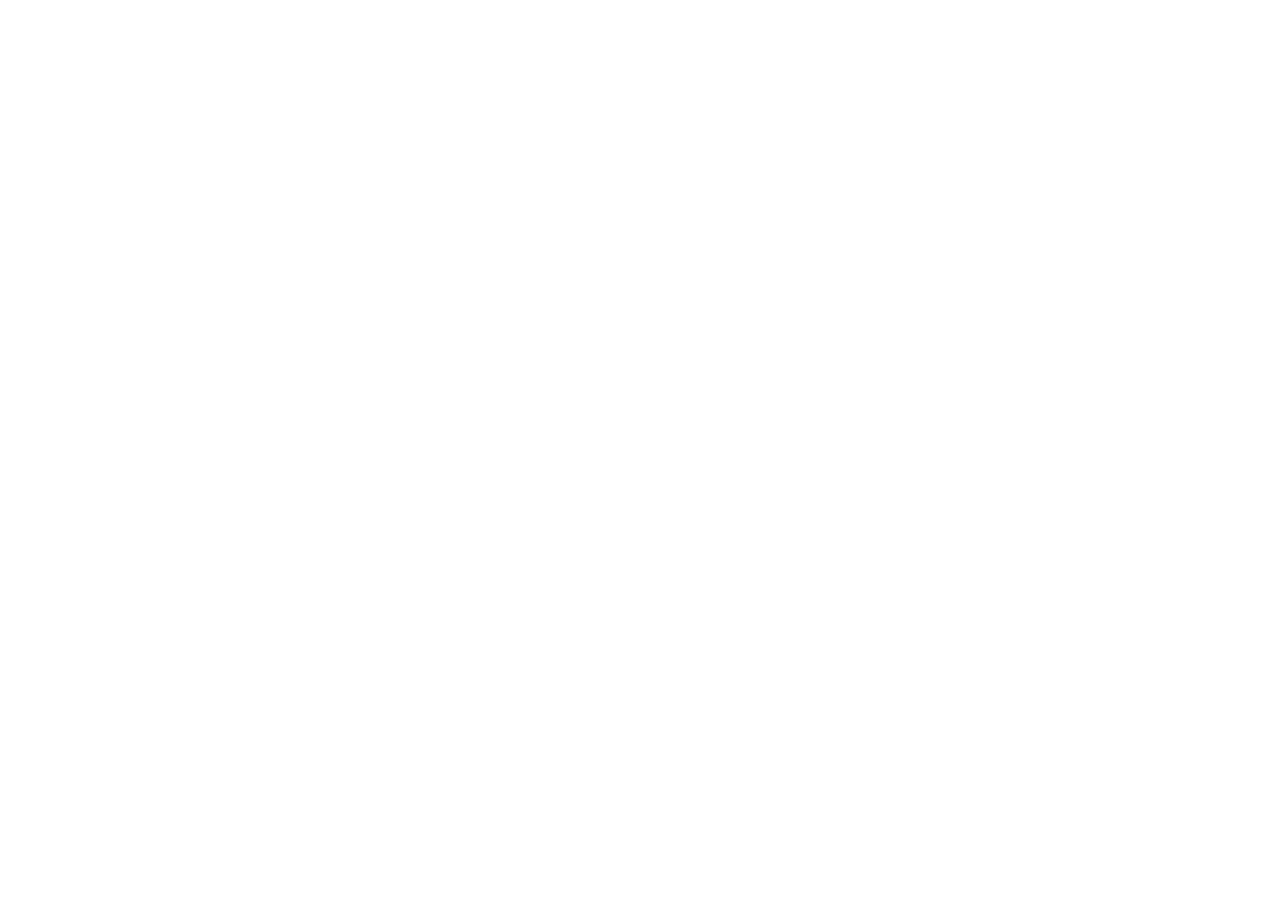
==== index.html @ 6642959c "Creando carpeta index.html" ====
<!DOCTYPE html>
<html lang="en">
<head>
    <meta charset="UTF-8">
    <meta http-equiv="X-UA-Compatible" content="IE=edge">
    <meta name="viewport" content="width=device-width, initial-scale=1.0">
    <title>Document</title>
</head>
<body>
    
</body>
</html>
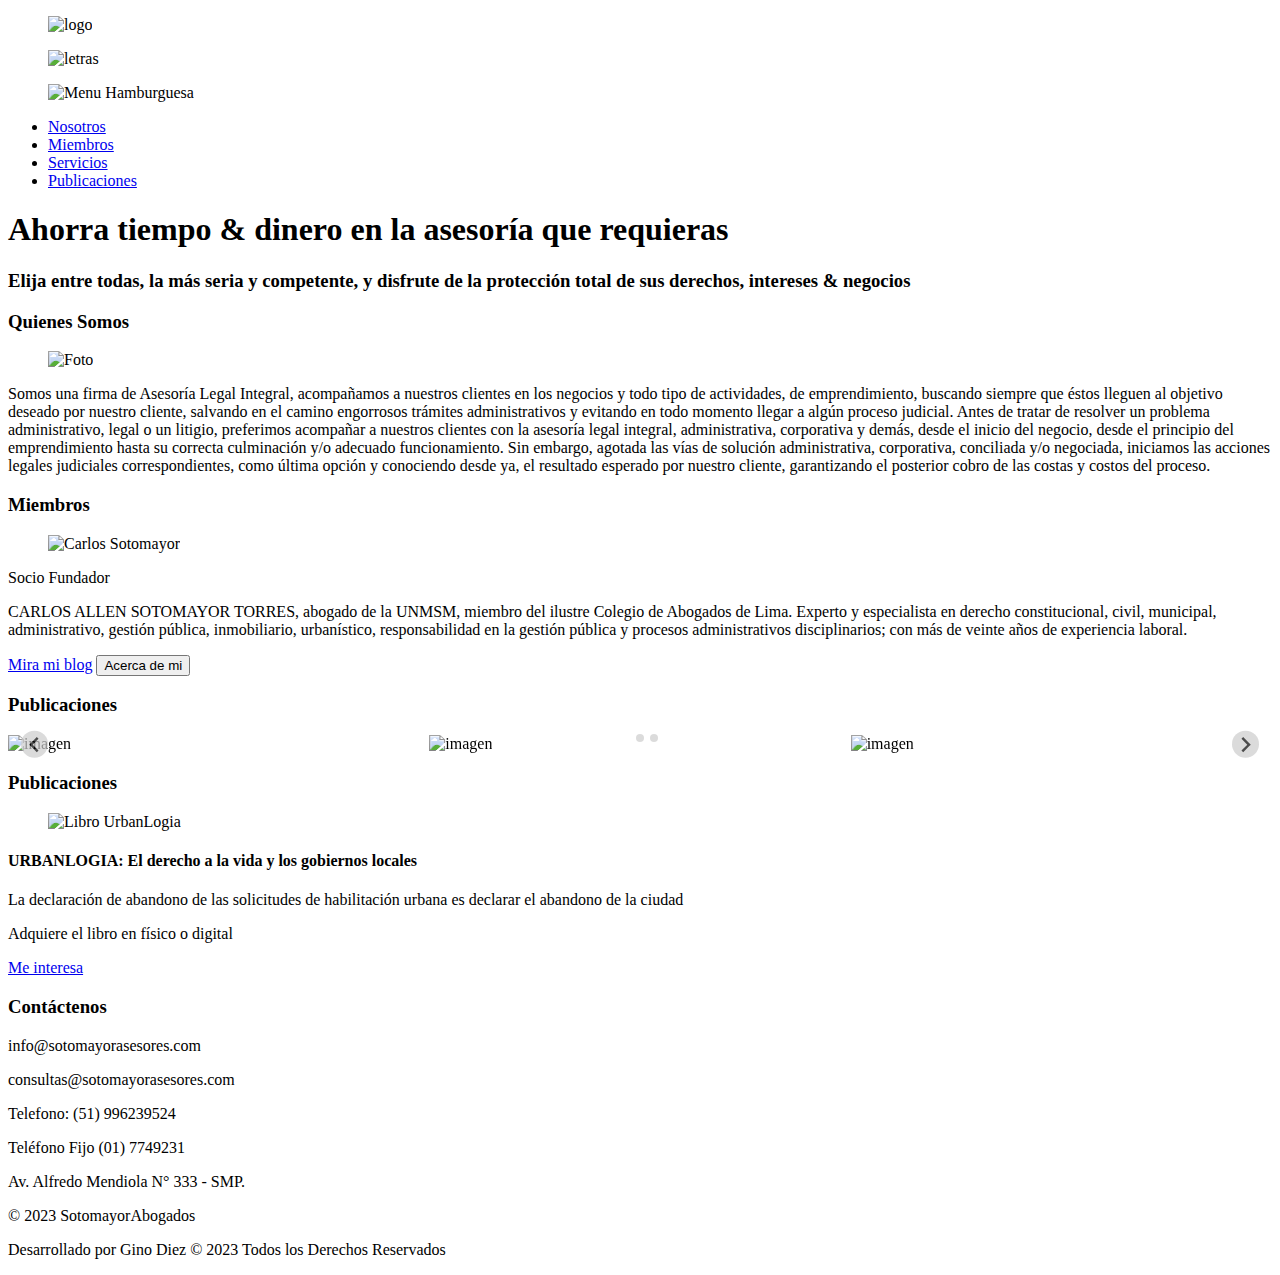
==== commit b31b3297: "Colocando estructura html en index.html" ====
--- a/index.html
+++ b/index.html
@@ -1,12 +1,175 @@
 <!DOCTYPE html>
 <html lang="en">
 <head>
-    <meta charset="UTF-8">
-    <meta http-equiv="X-UA-Compatible" content="IE=edge">
-    <meta name="viewport" content="width=device-width, initial-scale=1.0">
-    <title>Document</title>
+    <meta charset="UTF-8" />
+    <meta http-equiv="X-UA-Compatible" content="IE=edge" />
+    <meta name="viewport" content="width=device-width, initial-scale=1.0" />
+    <link rel="stylesheet" href="./css/index.css" />
+    <link rel="shortcut icon" href="./img/favicon_sotomayor.jpg" type="image/x-icon" />
+    <link rel="preconectar" href="https://fonts.googleapis.com" />
+    <link rel="preconectar" href="https://fonts.gstatic.com" crossorigin />
+    <link href="https: //fonts.googleapis.com/css2? family= Lato:wght@400;700 & display=swap" rel="stylesheet" />
+    <script src="https://cdn.jsdelivr.net/npm/sweetalert2@11"></script>
+    <script src="https://cdn.jsdelivr.net/npm/@splidejs/splide@4.1.4/dist/js/splide.min.js"></script>
+    <link href="https://cdn.jsdelivr.net/npm/@splidejs/splide@4.1.4/dist/css/splide.min.css" rel="stylesheet" />
+    <title>Sotomayor Abogados</title>
 </head>
-<body>
-    
+<body class="body">
+    <header class="header" id="header">
+        <nav class="header-nav">
+            
+            <div class="figure-container">
+                <figure class="image__img-container">
+                    <img src="./img/logo.jpg" alt="logo" class="image__img" />
+                </figure>
+                <figure class="image__letters-container">
+                    <img src="./img/letras.png" alt="letras" class="image__letters" />
+                </figure>
+            </div>
+
+            <figure class="header-nav__menu-icon-container" id="headerNavMenu">
+                <img src="https://cdn-icons-png.flaticon.com/512/8771/8771165.png" alt="Menu Hamburguesa" class="header-nav__menu-icon" id=headerNavMenuIcon />
+            </figure>
+            
+            <ul class="header-nav__links-list" id="headerNavLinkList">
+                <li class="header-nav__link-link" id="#nosotros">
+                    <a href="#nosotros" class="header-nav__link-item">Nosotros</a>
+                </li>
+                <li class="header-nav__link-link" id="#miembros">
+                    <a href="#miembros" class="header-nav__link-item">Miembros</a>
+                </li>
+                <li class="header-nav__link-link" id="#servicios">
+                    <a href="#servicios" class="header-nav__link-item">Servicios</a>
+                </li>
+                <li class="header-nav__link-link" id="#blog">
+                    <a href="#blog" class="header-nav__link-item">Publicaciones</a>
+                </li>
+            </ul>
+        </nav>
+
+    </header>
+
+    <main class="main">
+        <section class="hero">
+            <div class="hero-container">
+                <div class="hero__content-container">
+                    <h1 class="hero__title">Ahorra tiempo & dinero en la asesoría que requieras</h1>
+                    <h3 class="hero__subtitle">Elija entre todas, la más seria y competente, y disfrute de la protección total de sus derechos, intereses & negocios</h3>
+                </div>
+            </div>
+        </section>
+
+        <section class="nosotros" id="nosotros">
+            <h3 class="nosotros__title">Quienes Somos</h3>
+            <div class="nosotros__information">
+                <figure class="nosotros__img-container">
+                    <img src="./img/image-nosotros.avif" alt="Foto" class="nosotros__img" />
+                </figure>
+                <p class="nosotros__content">
+                    Somos una firma de Asesoría Legal Integral, acompañamos a nuestros clientes en los negocios y todo tipo de actividades, de emprendimiento, buscando siempre que éstos lleguen al objetivo deseado por nuestro cliente, salvando en el camino engorrosos trámites administrativos y evitando en todo momento llegar a algún proceso judicial.
+                    Antes de tratar de resolver un problema administrativo, legal o un litigio, preferimos acompañar a nuestros clientes con la asesoría legal integral, administrativa, corporativa y demás, desde el inicio del negocio, desde el principio del emprendimiento hasta su correcta culminación y/o adecuado funcionamiento.
+                    Sin embargo, agotada las vías de solución administrativa, corporativa, conciliada y/o negociada, iniciamos las acciones legales judiciales correspondientes, como última opción y conociendo desde ya, el resultado esperado por nuestro cliente, garantizando el posterior cobro de las costas y costos del proceso.
+                </p>
+            </div>
+        </section>
+
+        <section class="miembros" id="miembros">
+            <h3 class="miembros__title">Miembros</h3>
+            <div class="miembros-container">
+                <div class="miembros__image-data">
+                    <figure class="miembros__image-container">
+                        <img src="./img/Carlos Sotomayor.png" alt="Carlos Sotomayor" class="miembros__image" />
+                    </figure>
+                    <p class="miembros__image-name-person">Socio Fundador</p>
+                </div>
+
+                <div class="miembros__information-container">
+                    <p class="miembros__information">
+                        CARLOS ALLEN SOTOMAYOR TORRES, abogado de la UNMSM, miembro del ilustre Colegio de Abogados de Lima. Experto y especialista en derecho constitucional, civil, municipal, administrativo, gestión pública, 
+                        inmobiliario, urbanístico, responsabilidad en la gestión pública y procesos administrativos disciplinarios; con más de veinte años de experiencia laboral.
+                    </p>
+                    <div class="miembros__buttons">
+                        <a href="https://carlossotomayortorres.blogspot.com/" class="miembros__blog-link" target="_blank">Mira mi blog</a>
+                        <button class="miembros__cv" id="boton">Acerca de mi</button>
+                    </div>
+                </div>
+            </div>
+        </section>
+
+        <section class="servicios" id="servicios">
+            <h3 class="servicios__title">Publicaciones</h3>
+            <section class="splide" aria-label="Splide Basic HTML Example">
+                <div class="splide__track">
+                    <ul class="splide__list">
+                        <li class="splide__slide">
+                            <img src="./img/IMG-20230406-WA0008.jpg" alt="imagen" class="image___splide" />
+                        </li>
+                        <li class="splide__slide">
+                            <img src="./img/IMG-20230406-WA0009.jpg" alt="imagen" class="image___splide" />
+                        </li>
+                        <li class="splide__slide">
+                            <img src="./img/IMG-20230406-WA0010.jpg" alt="imagen" class="image___splide" />
+                        </li>
+                        <li class="splide__slide">
+                            <img src="./img/IMG-20230406-WA0011.jpg" alt="imagen" class="image___splide" />
+                        </li>
+                        <li class="splide__slide">
+                            <img src="./img/IMG-20230406-WA0012.jpg" alt="imagen" class="image___splide" />
+                        </li>
+                        <li class="splide__slide">
+                            <img src="./img/IMG-20230406-WA0013.jpg" alt="imagen" class="image___splide" />
+                        </li>
+                        <li class="splide__slide">
+                            <img src="./img/IMG-20230406-WA0014.jpg" alt="imagen" class="image___splide" />
+                        </li>
+                    </ul>
+                </div>
+            </section>
+        </section>
+
+        <section class="blog" id="blog">
+            <h3 class="blog__title">Publicaciones</h3>
+            <div class="blog-container">
+                <figure class="blog__img-container">
+                    <img src="./img/new_image.jpg" alt="Libro UrbanLogia" class="blog__img" />
+                </figure>
+                <div class="blog__information">
+                    <h4 class="blog__title">URBANLOGIA: El derecho a la vida y los gobiernos locales</h4>
+                    <p class="blog__text">La declaración de abandono de las solicitudes de habilitación urbana es declarar el abandono de la ciudad</p>
+                    <p class="blog__text">Adquiere el libro en físico o digital</p>
+                    <div class="button__container">
+                        <a href="./index2.html" class="button__link" target="_blank">Me interesa</a>
+                    </div>
+                </div>
+            </div>
+        </section>
+    </main>
+
+    <footer class="footer">
+        <div class="footer__div">
+            <div class="footer-container">
+                <h3 class="footer__title">Contáctenos</h3>
+                <div class="footer__information">
+                    <p class="footer__mail">info@sotomayorasesores.com</p>
+                    <p class="footer__mail">consultas@sotomayorasesores.com</p>
+                    <p class="footer__phone">Telefono: (51) 996239524</p>
+                    <p class="footer__phone">Teléfono Fijo (01) 7749231</p>
+                    <p class="footer__address">Av. Alfredo Mendiola N° 333 - SMP.</p>
+                </div>
+            </div>
+            <p class="footer__cr">&copy; 2023 SotomayorAbogados </p>
+            <p class="footer__cr">Desarrollado por Gino Diez &copy; 2023 Todos los Derechos Reservados</p>
+        </div>
+    </footer>
+    <script>
+        var splide = new Splide( '.splide', {
+            type   : 'loop',
+            perPage: 3,
+            perMove: 1,
+        } );
+
+        splide.mount();
+    </script>
 </body>
+<script src="./js/index.js"></script>
 </html>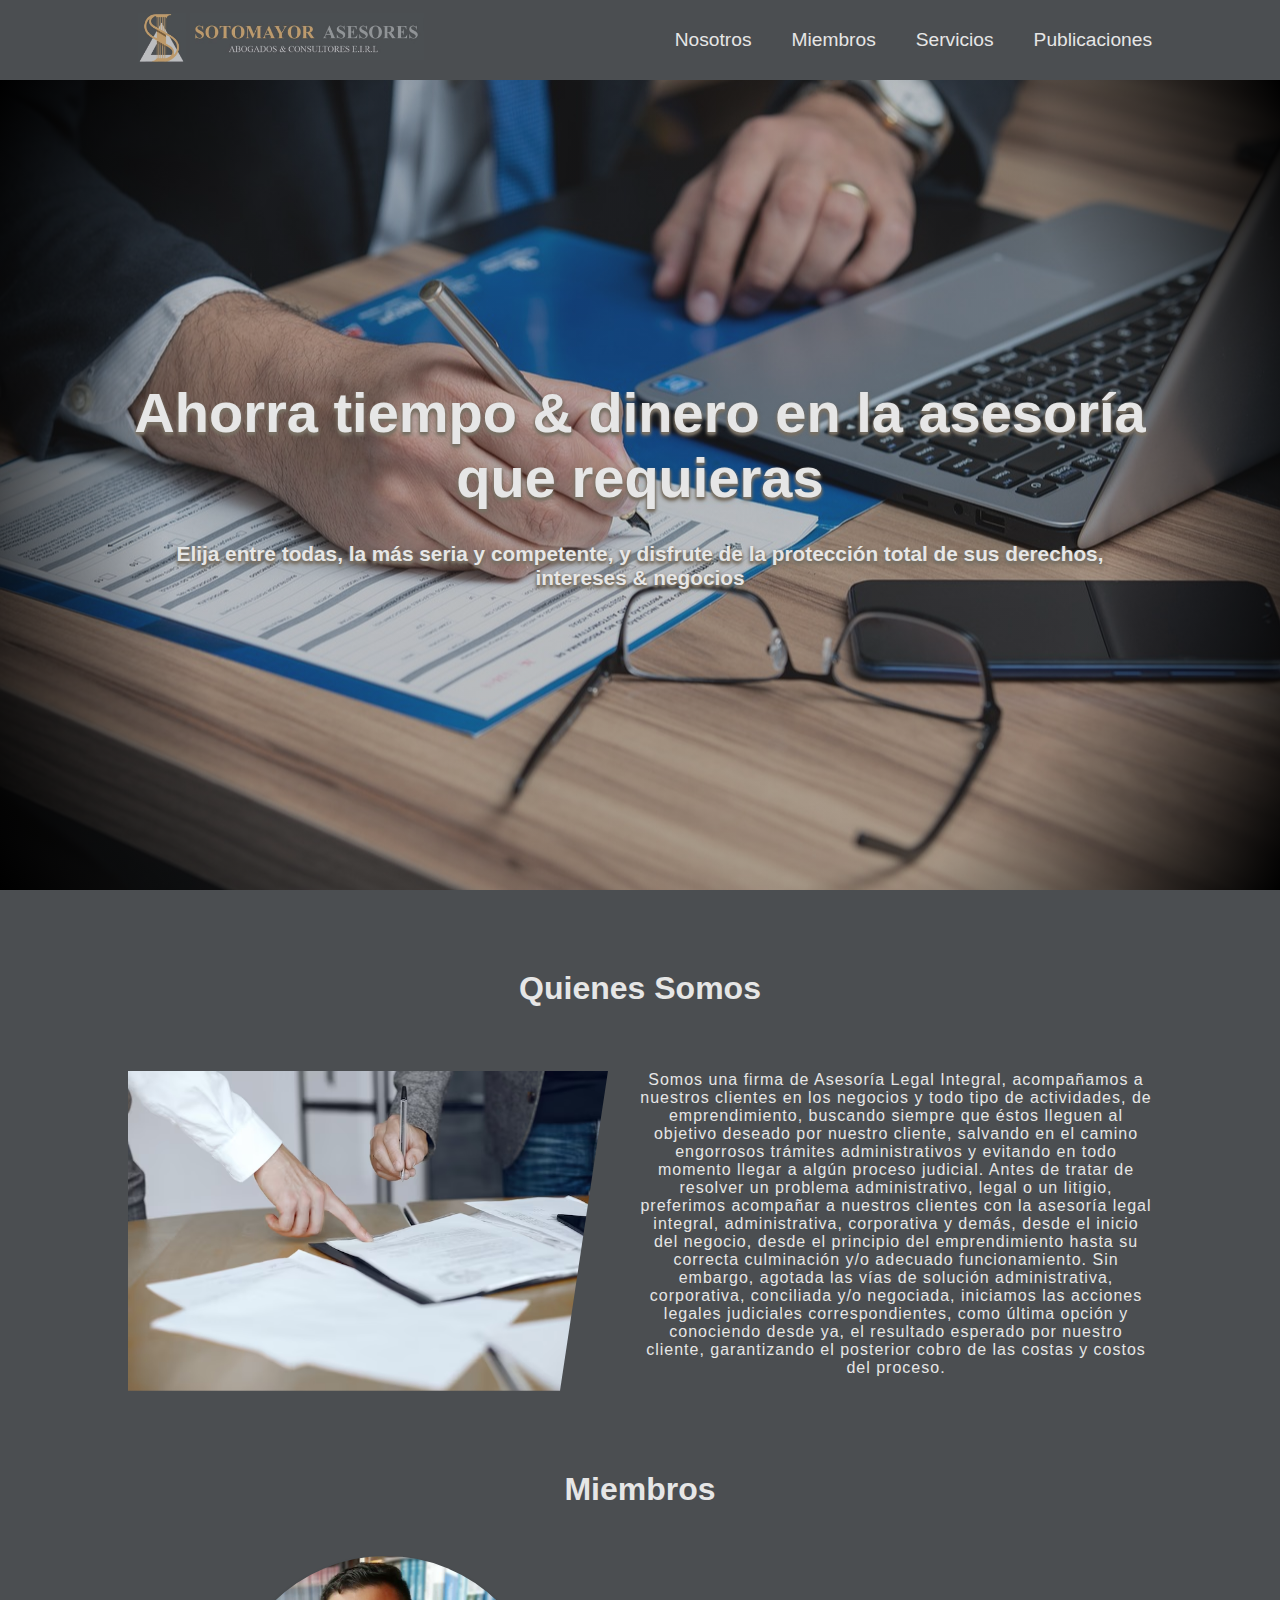
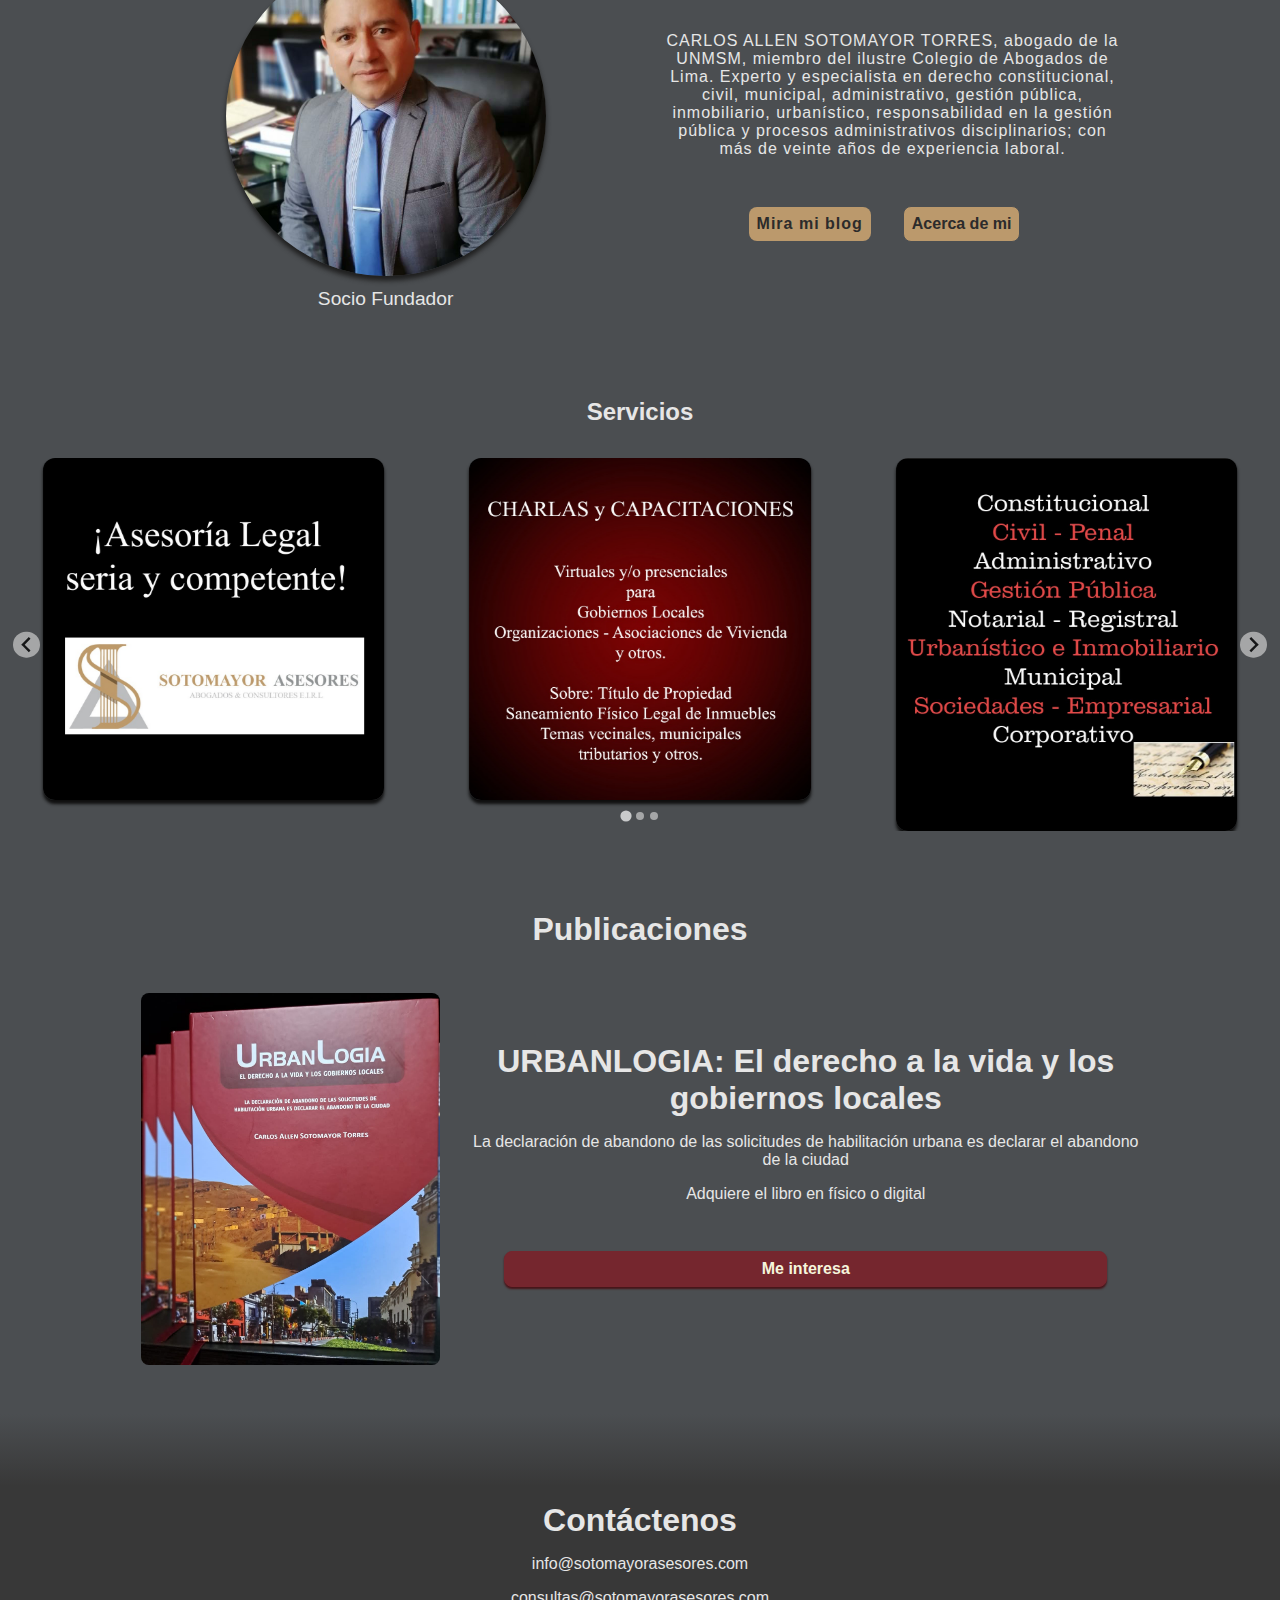
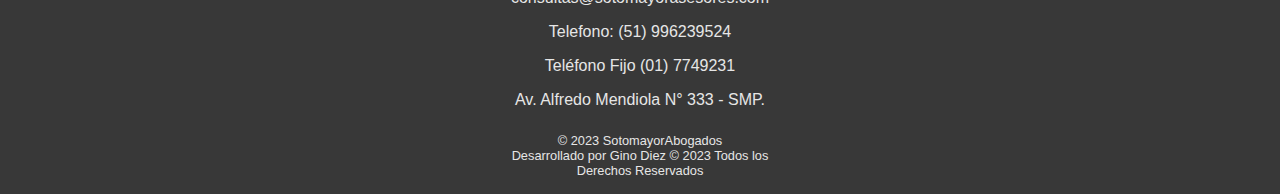
==== commit e92585db: "Cambiando el título a la seccion servicios" ====
--- a/index.html
+++ b/index.html
@@ -97,7 +97,7 @@
         </section>
 
         <section class="servicios" id="servicios">
-            <h3 class="servicios__title">Publicaciones</h3>
+            <h3 class="servicios__title">Servicios</h3>
             <section class="splide" aria-label="Splide Basic HTML Example">
                 <div class="splide__track">
                     <ul class="splide__list">
--- a/css/index.css
+++ b/css/index.css
@@ -0,0 +1,612 @@
+:root{
+    scroll-behavior: smooth;
+    --color-letter: #e6e6e6;
+    --color-letter1: #04AA6D;
+    --color-letter2: #282A35;
+    --color-letter3: #FFC0C7;
+    --color-theme: #4b4e51;
+    --color-box-shadow: #04AA6D;
+}
+
+.body{
+    background-color: var(--color-theme);
+    color: var(--color-letter);
+    font-family: 'Lato', sans-serif;
+    text-align: center;
+    margin: 0;
+}
+
+.header{
+    background-color: var(--color-theme);
+    top: 0;
+    z-index: 100;
+    position: sticky;
+}
+
+.header--scroll {
+    background-color: var(--color-theme);
+    padding: 0;
+    box-shadow: none;
+}
+
+.header-nav{
+    display: flex;
+    justify-content: space-between;
+    align-items: center;
+    text-align: center;
+    gap: 1.3rem;
+    max-width: 320px;
+    padding: 0.3rem 0;
+    margin: auto;
+}
+
+.figure-container{
+    display: flex;
+    flex-direction: row;
+    gap: 0.2rem;
+    width: 50%;
+    margin: 0.6rem;
+}
+
+.image__img-container{
+    margin: 0;
+    max-width: 17%;
+}
+
+.image__img{
+    max-width: 100%;
+}
+
+.image__letters-container{
+    margin: 0;
+    max-width: 100%;
+}
+
+.image__letters{
+    width: 100%;
+}
+
+/*menu hamburguesa*/
+.header-nav__menu-icon-container{
+    max-width: 3rem;
+    cursor: pointer;
+    margin: 0;
+}
+
+.header-nav__menu-icon{
+    width: 100%;
+}
+
+.header-nav__menu-icon>path {
+    transition: all 0.5s;
+}
+  
+.header-nav__menu-icon--scroll>path {
+    stroke: var(--color-theme);
+}
+/*hasta aquí*/
+.header-nav__links-list{
+    display: flex;
+    flex-direction: column;
+    align-items: center;
+    justify-content: center;
+    position: fixed;
+    font-weight: bold;
+    top: 4rem;
+    left: 100%;
+    width: 100%;
+    height: 100%;
+    background-color: var(--color-theme);
+    gap: 2.5rem;
+    margin: 0;
+    padding: 0;
+    transition: all 0.5s;
+}
+
+.header-nav__links-list--left-0 {
+    left: 0;
+}
+
+.header-nav__link-link{
+    list-style: none;
+}
+
+.header-nav__link-item{
+    text-decoration: none;
+    font-size: 1.5rem;
+    color:var(--color-letter);
+}
+
+.main{
+    display: flex;
+    flex-direction: column;
+    gap: 1.5rem;
+    width: 100%;
+}
+
+.hero{
+    background-image: url(/img/right-4703934_1280.jpg);
+    background-position: center;
+    background-repeat: no-repeat;
+    background-size: cover;
+    min-height: 70vh;
+}
+
+.hero-container{
+    background: rgb(58,56,56);
+    background: radial-gradient(circle, rgba(58,56,56,0.30015756302521013) 63%, rgba(0,0,0,1) 100%);
+    min-height: 70vh;
+}
+
+.hero__content-container{
+    display: flex;
+    flex-direction: column;
+    justify-content: center;
+    align-items: center;
+    gap: 1rem;
+    margin: auto;
+    max-width: 300px;
+    min-height: 70vh;
+}
+
+.hero__title{
+    margin: 0;
+    font-size: 1.8rem;
+    text-shadow: 0 0.05rem 0.1rem rgb(88, 88, 88),
+                0 0.1rem 0.15rem rgb(88, 88, 88),
+                0 0.15rem 0.2rem rgb(88, 88, 88);
+}
+
+.hero__subtitle{
+    margin: 0;
+    font-size: 1rem;
+    text-shadow: 0 0.05rem 0.1rem rgb(88, 88, 88),
+                0 0.1rem 0.15rem rgb(88, 88, 88),
+                0 0.15rem 0.2rem rgb(88, 88, 88);
+}
+
+.nosotros{
+    display: flex;
+    flex-direction: column;
+    gap: 1rem;
+    margin: auto;
+    max-width: 300px;
+}
+
+.nosotros__title{
+    margin: 0;
+}
+
+.nosotros__information{
+    display: flex;
+    flex-direction: column;
+    gap: 1rem;
+    margin: auto;
+}
+
+.nosotros__img-container{
+    margin: 0;
+    max-width: 100%;
+}
+
+.nosotros__img{
+    display: none;
+    max-width: 100%;
+}
+
+.nosotros__content{
+    max-width: 100%;
+    margin: 0;
+}
+
+.miembros{
+    display: flex;
+    flex-direction: column;
+    gap: 1rem;
+    margin: auto;
+    max-width: 300px;
+}
+
+.miembros__title{
+    margin: 0;
+}
+
+.miembros-container{
+    display: flex;
+    flex-direction: column;
+    justify-content: center;
+    align-items: center;
+    gap: 0.5rem;
+}
+
+.miembros__image-data{
+    display: flex;
+    flex-direction: column;
+    justify-content: center;
+    align-items: center;
+}
+
+.miembros__image-container{
+    margin: 0;
+    max-width: 100%;
+}
+
+.miembros__image{
+    max-width: 100%;
+    border-radius: 50%;
+    box-shadow: 0 0.3rem 0.3rem 0 rgb(31, 31, 31);
+}
+
+.miembros__image-name-person{
+    margin: 0.5rem;
+}
+
+.miembros__information-container{
+    display: flex;
+    flex-direction: column;
+    gap: 1rem;
+}
+
+.miembros__information{
+    max-width: 100%;
+}
+
+.miembros__buttons{
+    display: flex;
+    flex-direction: row;
+    margin: auto;
+    gap: 1rem;
+}
+
+.miembros__blog-link{
+    display: flex;
+    margin: auto;
+    text-decoration: none;
+    background-color: #bb996c;
+    color: rgb(44, 43, 43);
+    font-weight: bold;
+    padding: 0.5rem;
+    border-radius: 8px;
+    transition: all 0.5s;
+}
+
+.miembros__cv{
+    display: flex;
+    padding: 0.5rem;
+    background-color: #bb996c;
+    color: rgb(44, 43, 43);
+    font-size: 1rem;
+    font-weight: bold;
+    border-radius: 8px;
+    border: 1px solid var(--color-theme);
+    margin: 1rem;
+    transition: all 0.5s;
+}
+
+.miembros__cv:hover,
+.miembros__blog-link:hover{
+    background-color: #b28851;
+}
+
+.servicios{
+    display: flex;
+    flex-direction: column;
+    gap: 2rem;
+    width: 100%;
+}
+
+.servicios__title{
+    font-size: 1.5rem;
+    margin: 0;
+}
+
+.image___splide{
+    display: flex;
+    margin: auto;
+    max-width: 90%;
+    border-radius: 12px;
+    box-shadow: 0 0.2rem 0.2rem 0 rgb(15, 15, 15);
+}
+
+.blog{
+    display: flex;
+    flex-direction: column;
+    justify-content: center;
+    align-items: center;
+    gap: 1rem;
+    max-width: 300px;
+    margin: auto;
+}
+
+.blog__title{
+    margin: 0;
+}
+
+.blog-container{
+    display: flex;
+    flex-direction: column;
+    justify-content: center;
+    align-items: center;
+    gap: 1rem;
+    margin: auto;
+}
+
+.blog__img-container{
+    margin: 0;
+    max-width: 80%;
+}
+
+.blog__img{
+    max-width: 100%;
+    border-radius: 8px;
+}
+
+.blog__information{
+    display: flex;
+    flex-direction: column;
+    gap: 1rem;
+}
+
+.blog__title,
+.blog__text{
+    margin:0
+}
+
+.blog__link-blog{
+    color: var(--color-letter);
+}
+
+.button__container{
+    font-weight: bold;
+    font-size: 1rem;
+    padding: 0.5rem;
+    background-color: #75262e;
+    border: 1px solid #75262e;
+    border-radius: 8px;
+    box-shadow: 0 0.125rem 0.125rem 0 #471318;
+    margin: 2rem;
+}
+
+.button__link{
+    display: flex;
+    justify-content: center;
+    text-decoration: none;
+    color: beige;
+}
+
+.footer{
+    display: flex;
+    flex-direction: column;
+    justify-content: center;
+    align-items: center;
+    gap: 0.5rem;
+    background: rgb(56,56,56);
+    background: linear-gradient(0deg, rgba(56,56,56,1) 81%, rgba(75,78,81,1) 100%);
+    width: 100%;
+    margin-top: 2rem;
+    padding: 1rem 0;
+}
+
+.footer__div{
+    margin-top: 3rem;
+    max-width: 300px;
+}
+
+.footer-container{
+    display: flex;
+    flex-direction: column;
+    gap: 1rem;
+    margin: auto;
+    padding: 1.5rem 0;
+}
+
+.footer__information{
+    display: flex;
+    flex-direction: column;
+    gap:1rem;
+}
+
+.footer__title,
+.footer__mail,
+.footer__phone,
+.footer__address,
+.footer__cr{
+    margin: 0;
+}
+
+@media (min-width: 854px){
+
+    .header-nav{
+        display: flex;
+        justify-content: space-between;
+        align-items: center;
+        text-align: center;
+        gap: 1rem;
+        max-width: 1024px;
+        padding: 0.2rem;
+        margin: auto;
+    }
+
+    .figure-container{
+        display: flex;
+        flex-direction: row;
+        gap: 0.2rem;
+        width: 28%;
+    }
+
+    .image__img-container{
+        margin: 0;
+        max-width: 17%;
+    }
+    
+    .image__img{
+        max-width: 100%;
+    }
+    
+    .image__letters-container{
+        margin: 0;
+        max-width: 100%;
+    }
+    
+    .image__letters{
+        width: 100%;
+    }
+
+    .header-nav__menu-icon-container{
+        display: none;
+    }
+
+    .header-nav__links-list{
+        position: static;
+        flex-direction: row;
+        font-weight: 500;
+        width: auto;
+        background-color: inherit;
+    }
+
+    .header-nav__link-item{
+        font-size: 1.2rem;
+    }
+
+    .main{
+        gap: 5rem;
+    }
+
+    .hero__content-container{
+        gap: 2rem;
+        max-width: 1024px;
+        min-height: 90vh;
+    }
+
+    .hero,
+    .hero-container{
+        min-height: 90vh;
+    }
+
+    .hero__title{
+        margin: 0;
+        font-size: 3.5rem;
+        text-shadow: 0 0.1rem 0.15rem #787064,
+                    0 0.15rem 0.2rem #787064,
+                    0 0.2rem 0.25rem #787064;
+    }
+    
+    .hero__subtitle{
+        margin: 0;
+        font-size: 1.3rem;
+        text-shadow: 0 0.1rem 0.15rem #787064,
+                    0 0.15rem 0.2rem #787064,
+                    0 0.2rem 0.25rem #787064;
+    }
+
+    .nosotros{
+        gap: 4rem;
+        max-width: 1024px;
+    }
+
+    .nosotros__title{
+        margin: 0;
+        font-size: 2rem;
+    }
+
+    .nosotros__information{
+        flex-direction: row;
+        gap: 2rem;
+    }
+    
+    .nosotros__img-container{
+        margin: 0;
+        max-width: 100%;
+        clip-path: polygon(0 0, 100% 0%, 90% 100%, 0 100%);
+    }
+    
+    .nosotros__img{
+        display: flex;
+        max-width: 100%;
+    }
+    
+    .nosotros__content{
+        max-width: 50%;
+        letter-spacing: 1px;
+        margin: 0;
+    }
+
+    .miembros{
+        gap: 3rem;
+        max-width: 1024px;
+    }
+
+    .miembros__title{
+        margin: 0;
+        font-size: 2rem;
+    }
+
+    .miembros-container{
+        display: flex;
+        flex-direction: row;
+        gap: 3rem;
+    }
+
+    .miembros__image-container{
+        margin: 0;
+        max-width: 70%;
+    }
+
+    .miembros__image{
+        max-width: 100%;
+        border-radius: 50%;
+    }
+
+    .miembros__image-name-person{
+        font-size: 1.2rem;
+    }
+
+    .miembros__information-container{
+        max-width: 45%;
+        letter-spacing: 1px;
+    }
+
+    .image___splide{
+        display: flex;
+        margin: auto;
+        max-width: 80%;
+    }
+
+    .blog{
+        gap: 2rem;
+        max-width: 1024px;
+    }
+
+    .blog__title{
+        font-size: 2rem;
+        margin: 0;
+    }
+
+    .blog-container{
+        display: flex;
+        flex-direction: row;
+        justify-content: center;
+        align-items: center;
+        gap: 2rem;
+        margin: auto;
+        padding: 0.8rem;
+    }
+
+    .blog__img-container{
+        margin: 0;
+        max-width: 30%;
+    }
+
+    .blog__img{
+        max-width: 100%;
+        border-radius: 8px;
+    }
+
+    .footer__title{
+        font-size: 2rem;
+    }
+
+    .footer__cr{
+        font-size: 0.8rem;
+    }
+}